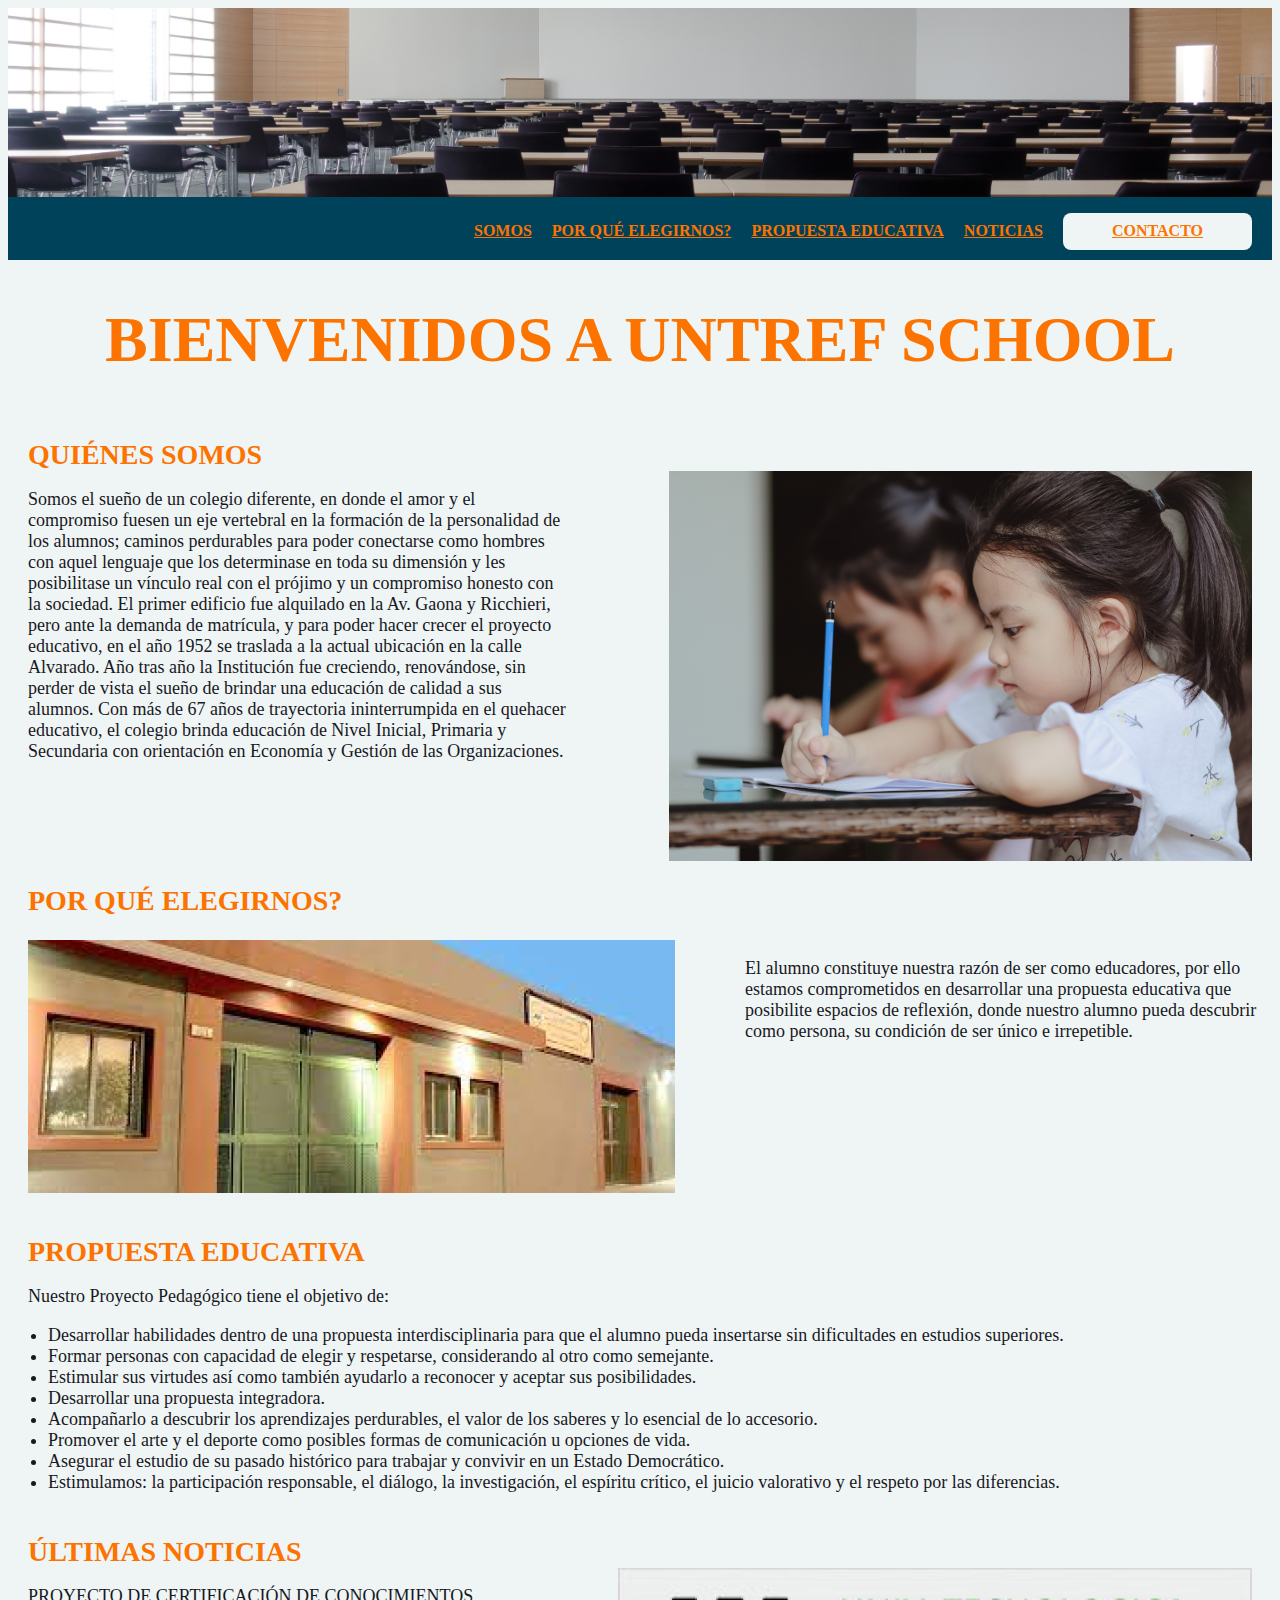
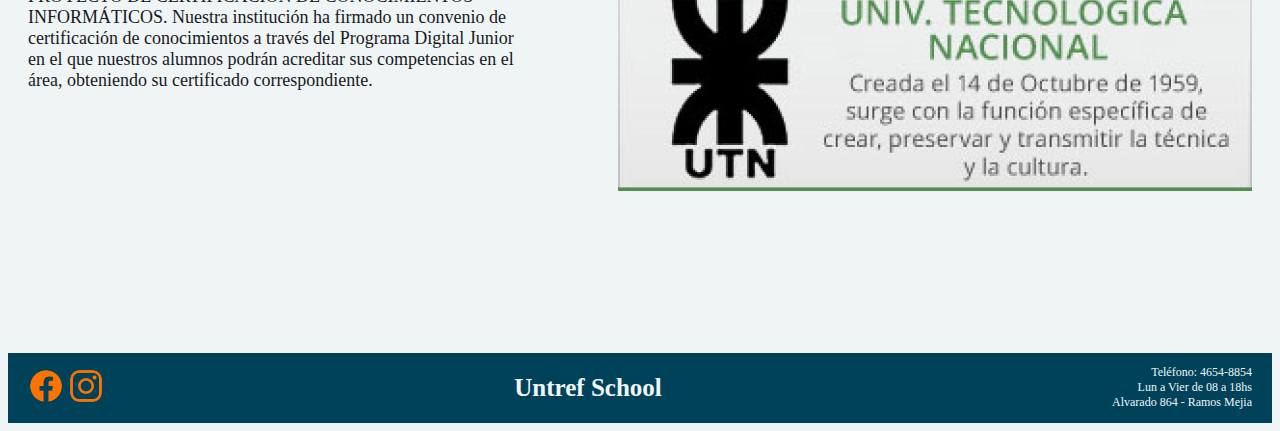
==== index.html @ 14268f2b "aca empece a meter media queries" ====
<!DOCTYPE html>
<html lang="en">
<head>
    <meta charset="UTF-8">
    <meta name="viewport" content="width=device-width, initial-scale=1.0, maximum-scale=5.0, user-scalable=yes">
    <title>Untref School</title>
    <link href='http://fonts.googleapis.com/css?family=Roboto:400,100,100italic,300,300italic,400italic,500,500italic,700,700italic,900italic,900' rel='stylesheet' type='text/css'>
    <link rel="stylesheet" href="./style.css">
</head>
<body>
    <header>
        
       <img src="./imagenes/pexels-pixabay-159213 2 copia.jpg" alt="imagen de un aula de la escuela"> 
          <nav class="navbar">
            <ul class="nav">
                <li class="contenido"><a href="#quienes">SOMOS</a></li>
                <li class="contenido"><a href="#porque">POR QUÉ ELEGIRNOS?</a></li>
                <li class="contenido"><a href="#educacion">PROPUESTA EDUCATIVA</a></li>
                <li class="contenido"><a href="#ultimas-noticias">NOTICIAS</a></li>
                <li class="botoncontacto"> <a href="./formulario.html " target="_blank">CONTACTO</a></li>
            </ul>
        </nav>
     </header>
    <main>
        <h1>BIENVENIDOS A UNTREF SCHOOL</h1>
        <h2 id="quienes" class="quienes-somos"> QUIÉNES SOMOS</h2>
         <div class="imagen-nena" alt="imagen de una niña estudiando">
            <img src="./imagenes/pexels-sunvani-hoàng-7978262 1.png">
             <p> Somos el sueño de un colegio diferente, en donde el amor y el compromiso fuesen un eje vertebral en la formación de la personalidad de los alumnos; caminos perdurables para poder conectarse como hombres con aquel lenguaje que los determinase en toda su dimensión y les posibilitase un vínculo real con el prójimo y un compromiso honesto con la sociedad. El primer edificio fue alquilado en la Av. Gaona y Ricchieri, pero ante la demanda de matrícula, y para poder hacer crecer el proyecto educativo, en el año 1952 se traslada a la actual ubicación en la calle Alvarado. Año tras año la Institución fue creciendo, renovándose, sin perder de vista el sueño de brindar una educación de calidad a sus alumnos. Con más de 67 años de trayectoria ininterrumpida en el quehacer educativo, el colegio brinda educación de Nivel Inicial, Primaria y Secundaria con orientación en Economía y Gestión de las Organizaciones.</p>
         </div>

         <h2 id="porque" class="elegirnos">POR QUÉ ELEGIRNOS?</h2>

         <div class="imagen-colegio">
            <img src="./imagenes/colegio 1.png" alt="imagen del colegio">
            <p>El alumno constituye nuestra razón de ser como educadores, por ello estamos comprometidos en desarrollar una propuesta educativa que posibilite espacios de reflexión, donde nuestro alumno pueda descubrir como persona, su condición de ser único e irrepetible.</p>
         </div>

         <div>
            <h2 id="educacion" class="propuesta">PROPUESTA EDUCATIVA</h2>
            <p>Nuestro Proyecto Pedagógico tiene el objetivo de:</p>
            <ul class="contenido-propuesta">
                <li>Desarrollar habilidades dentro de una propuesta interdisciplinaria para que el alumno pueda insertarse sin dificultades en estudios superiores.</li>
                <li>Formar personas con capacidad de elegir y respetarse, considerando al otro como semejante.</li>
                <li>Estimular sus virtudes así como también ayudarlo a reconocer y aceptar sus posibilidades.</li>
                <li>Desarrollar una propuesta integradora.</li>
                <li>Acompañarlo a descubrir los aprendizajes perdurables, el valor de los saberes y lo esencial de lo accesorio.</li>
                <li>Promover el arte y el deporte como posibles formas de comunicación u opciones de vida.</li>
                <li>Asegurar el estudio de su pasado histórico para trabajar y convivir en un Estado Democrático.</li>
                <li>Estimulamos: la participación responsable, el diálogo, la investigación, el espíritu crítico, el juicio valorativo y el respeto por las diferencias.</li>
            </ul>
        </div>

        <h2 id="ultimas-noticias" class="noticias">ÚLTIMAS NOTICIAS</h2>

        <div class="imagen-utn">
            
            <img src="./imagenes/utnImg 1.png" alt="imagen de la UTN">
            <p>PROYECTO DE CERTIFICACIÓN DE CONOCIMIENTOS INFORMÁTICOS. Nuestra institución ha firmado un convenio de certificación de conocimientos a través del Programa Digital Junior en el que nuestros alumnos podrán acreditar sus competencias en el área, obteniendo su certificado correspondiente.</p>
        </div>      
         
    </main>

    <footer class="footer">
      
        <div class="redes">
            <img class="facebook" src="./imagenes/logo-facebook.png" alt="logo-facebook">
            <img class="instagram" src="./imagenes/logo-instagram.png" alt="logo-instagram">
        </div>
            
        <div>
            <h3 class="untref">Untref School </h3>

        </div>
        
        <nav class="nav-footer">
            <ul>
                <li>Teléfono: 4654-8854</li>
                <li>Lun a Vier de 08 a 18hs</li>
                <li>Alvarado 864 - Ramos Mejia</li>
                
            </ul>
        </nav>
    </footer>
</body>
</html>
---- style.css ----
body{
    background-color:#EFF5F5;
}



header{
    margin: 0px;
    padding:0px;
    display: flex;
    flex-direction: column;
}

.navbar{
    width: 100%;
height: 63px;
background: #00425A;
margin:0px;

}

ul.nav{
    display: flex;
    justify-content: flex-end;
    align-items: center;
    gap:20px;
    

}
li.contenido{
    display: flex;
  justify-content: space-around;
    color: #FC7300;
text-align: center;
font-family: Poppins;
font-size: 16px;
font-style: normal;
font-weight: 600;
line-height: normal;
list-style: none;
}

a:link{
    color:#FC7300;
}
a:visited{
    color: #181823;
}

li.botoncontacto{
    display: flex;
    color: #00425A;
text-align: center;
font-family: Poppins;
font-size: 16px;
font-style: normal;
font-weight: 600;
line-height: normal;
width: 189px;
height: 37px;
border-radius: 8px;
background:#EFF5F5;
align-items: center;
justify-content: center;
margin-right: 20px;
}

main{
    
    height: 1600px;
  
}

h1{
    color: #FC7300;
font-family: Poppins;
font-size: 64px;
font-style: normal;
font-weight: 700;
line-height: normal;
text-align: center;
}

.imagen-nena{
    display: flex;
    flex-direction: row-reverse;
    gap: 100px;
    margin-right: 20px;
}

.quienes-somos{
    color: #FC7300;
font-family: Poppins;
font-size: 28px;
font-style: normal;
font-weight: 700;
line-height: normal;
margin-top:0px;
margin-bottom: 0px;
margin-left: 20px;
padding-top: 20px;
}

p{
    color: #181823;
font-family: Poppins;
font-size: 18px;
font-style: normal;
font-weight: 400;
line-height: normal;
margin-left: 20px;

}

.imagen-colegio{
    display: flex;
    gap: 50px;
    margin-left: 20px;
    
}
.elegirnos{
    color: #FC7300;
    font-family: Poppins;
    font-size: 28px;
    font-style: normal;
    font-weight: 700;
    line-height: normal;
    margin-left: 20px;
    padding-right: 20px;
}

h2.propuesta{
    color: #FC7300;
font-family: Poppins;
font-size: 28px;
font-style: normal;
font-weight: 700;
line-height: normal;
padding-top: 20px;
padding-left: 20px;
margin-bottom: 0px;
}

ul.contenido-propuesta{
    color: #181823;
font-family: Poppins;
font-size: 18px;
font-style: normal;
font-weight: 400;
line-height: normal;
}

.imagen-utn{
    display: flex;
    gap:100px;
    flex-direction: row-reverse;
    margin-right: 20px;
}

h2.noticias{
    color: #FC7300;
    font-family: Poppins;
    font-size: 28px;
    font-style: normal;
    font-weight: 700;
    line-height: normal;
    padding-top: 20px;
    padding-left: 20px;
    margin-bottom: 0px;

}

.footer{
    display: flex;
    background-color:#00425A;
justify-content: space-between;
align-items: center;
height: 70px;
padding-left: 20px;
padding-right: 20px;
margin-top: 50px;

 }

 .facebook{
    width: 36px;
height: 36px;
 }

 .instagram{
    width: 36px;
height: 36px;
 }
 .nav-footer{
    
    color: #EFF5F5;
}

footer>div>h3{
    text-align: center;
    color: #EFF5F5;
font-family: Poppins;
font-size: 25px;
font-style: normal;
font-weight: 600;
line-height: normal;

}

 .nav-footer>ul>li{
 
    color: #EFF5F5;
    text-align: right;
    font-family: Poppins;
    font-size: 12px;
    font-style: normal;
    font-weight: 100;
    line-height: normal;
    list-style: none;
 }

 @media (max-width:768px) {
    body{
        background-color: #00425A;
        
    }

    p{
        color: #EFF5F5;
    }
    ul.contenido-propuesta{
        color: #EFF5F5;
    }

    
 }
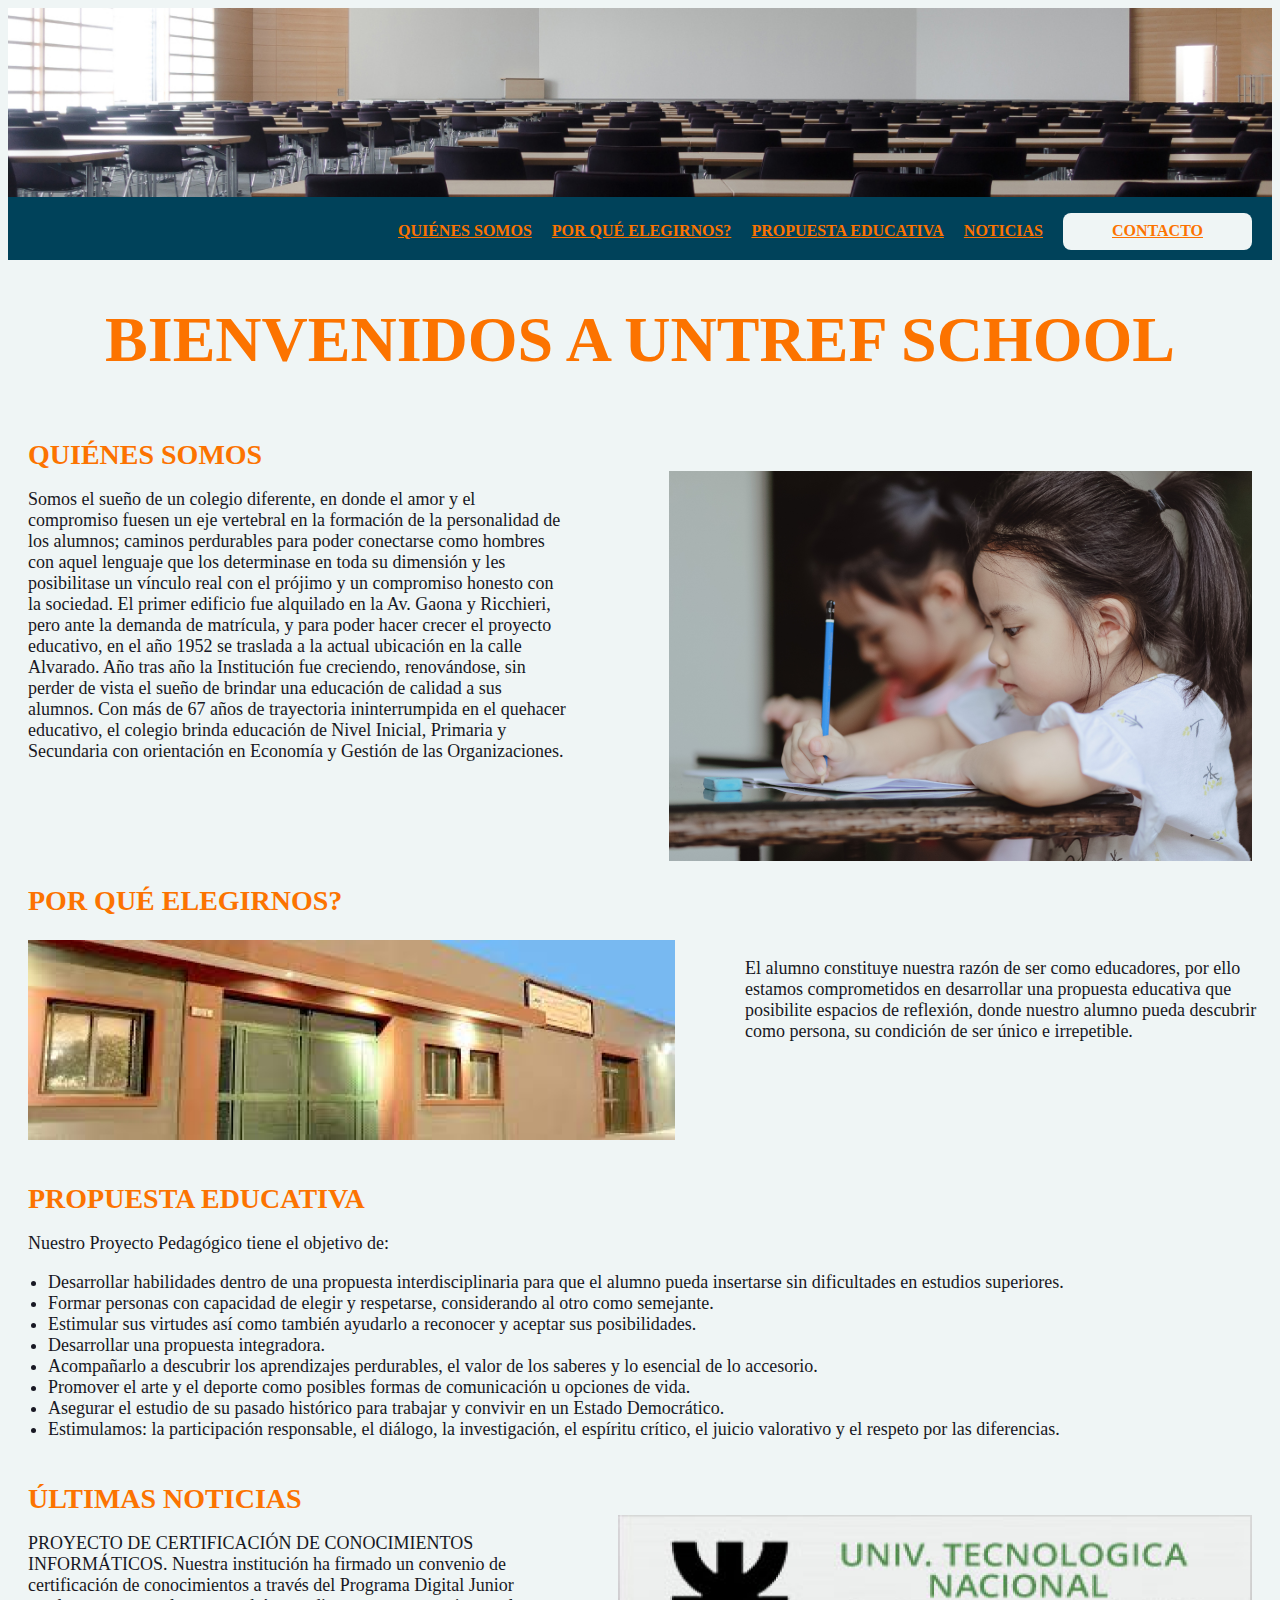
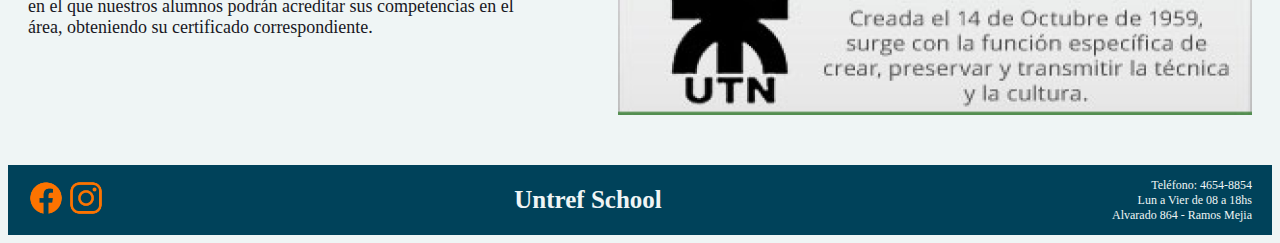
==== commit d756758c: "Archivos con media queries de 768px" ====
--- a/index.html
+++ b/index.html
@@ -13,7 +13,7 @@
        <img src="./imagenes/pexels-pixabay-159213 2 copia.jpg" alt="imagen de un aula de la escuela"> 
           <nav class="navbar">
             <ul class="nav">
-                <li class="contenido"><a href="#quienes">SOMOS</a></li>
+                <li class="contenido"><a href="#quienes">QUIÉNES SOMOS</a></li>
                 <li class="contenido"><a href="#porque">POR QUÉ ELEGIRNOS?</a></li>
                 <li class="contenido"><a href="#educacion">PROPUESTA EDUCATIVA</a></li>
                 <li class="contenido"><a href="#ultimas-noticias">NOTICIAS</a></li>
@@ -26,14 +26,14 @@
         <h2 id="quienes" class="quienes-somos"> QUIÉNES SOMOS</h2>
          <div class="imagen-nena" alt="imagen de una niña estudiando">
             <img src="./imagenes/pexels-sunvani-hoàng-7978262 1.png">
-             <p> Somos el sueño de un colegio diferente, en donde el amor y el compromiso fuesen un eje vertebral en la formación de la personalidad de los alumnos; caminos perdurables para poder conectarse como hombres con aquel lenguaje que los determinase en toda su dimensión y les posibilitase un vínculo real con el prójimo y un compromiso honesto con la sociedad. El primer edificio fue alquilado en la Av. Gaona y Ricchieri, pero ante la demanda de matrícula, y para poder hacer crecer el proyecto educativo, en el año 1952 se traslada a la actual ubicación en la calle Alvarado. Año tras año la Institución fue creciendo, renovándose, sin perder de vista el sueño de brindar una educación de calidad a sus alumnos. Con más de 67 años de trayectoria ininterrumpida en el quehacer educativo, el colegio brinda educación de Nivel Inicial, Primaria y Secundaria con orientación en Economía y Gestión de las Organizaciones.</p>
+             <p class="sueño"> Somos el sueño de un colegio diferente, en donde el amor y el compromiso fuesen un eje vertebral en la formación de la personalidad de los alumnos; caminos perdurables para poder conectarse como hombres con aquel lenguaje que los determinase en toda su dimensión y les posibilitase un vínculo real con el prójimo y un compromiso honesto con la sociedad. El primer edificio fue alquilado en la Av. Gaona y Ricchieri, pero ante la demanda de matrícula, y para poder hacer crecer el proyecto educativo, en el año 1952 se traslada a la actual ubicación en la calle Alvarado. Año tras año la Institución fue creciendo, renovándose, sin perder de vista el sueño de brindar una educación de calidad a sus alumnos. Con más de 67 años de trayectoria ininterrumpida en el quehacer educativo, el colegio brinda educación de Nivel Inicial, Primaria y Secundaria con orientación en Economía y Gestión de las Organizaciones.</p>
          </div>
 
          <h2 id="porque" class="elegirnos">POR QUÉ ELEGIRNOS?</h2>
 
          <div class="imagen-colegio">
             <img src="./imagenes/colegio 1.png" alt="imagen del colegio">
-            <p>El alumno constituye nuestra razón de ser como educadores, por ello estamos comprometidos en desarrollar una propuesta educativa que posibilite espacios de reflexión, donde nuestro alumno pueda descubrir como persona, su condición de ser único e irrepetible.</p>
+            <p class="alumno">El alumno constituye nuestra razón de ser como educadores, por ello estamos comprometidos en desarrollar una propuesta educativa que posibilite espacios de reflexión, donde nuestro alumno pueda descubrir como persona, su condición de ser único e irrepetible.</p>
          </div>
 
          <div>
@@ -56,7 +56,7 @@
         <div class="imagen-utn">
             
             <img src="./imagenes/utnImg 1.png" alt="imagen de la UTN">
-            <p>PROYECTO DE CERTIFICACIÓN DE CONOCIMIENTOS INFORMÁTICOS. Nuestra institución ha firmado un convenio de certificación de conocimientos a través del Programa Digital Junior en el que nuestros alumnos podrán acreditar sus competencias en el área, obteniendo su certificado correspondiente.</p>
+            <p class="proyecto">PROYECTO DE CERTIFICACIÓN DE CONOCIMIENTOS INFORMÁTICOS. Nuestra institución ha firmado un convenio de certificación de conocimientos a través del Programa Digital Junior en el que nuestros alumnos podrán acreditar sus competencias en el área, obteniendo su certificado correspondiente.</p>
         </div>      
          
     </main>
--- a/style.css
+++ b/style.css
@@ -1,5 +1,5 @@
 body{
-    background-color:#EFF5F5;
+    background-color:#EFF5F5
 }
 
 
@@ -9,10 +9,11 @@
     padding:0px;
     display: flex;
     flex-direction: column;
+    width: 100%;
 }
 
 .navbar{
-    width: 100%;
+width: 100%;
 height: 63px;
 background: #00425A;
 margin:0px;
@@ -65,11 +66,7 @@
 margin-right: 20px;
 }
 
-main{
-    
-    height: 1600px;
-  
-}
+
 
 h1{
     color: #FC7300;
@@ -86,6 +83,8 @@
     flex-direction: row-reverse;
     gap: 100px;
     margin-right: 20px;
+    max-height:400px;
+    
 }
 
 .quienes-somos{
@@ -112,10 +111,13 @@
 
 }
 
+
+
 .imagen-colegio{
     display: flex;
     gap: 50px;
     margin-left: 20px;
+    max-height: 200px;
     
 }
 .elegirnos{
@@ -155,6 +157,8 @@
     gap:100px;
     flex-direction: row-reverse;
     margin-right: 20px;
+    max-height: 200px;
+    margin-bottom: 50px;
 }
 
 h2.noticias{
@@ -171,14 +175,14 @@
 }
 
 .footer{
-    display: flex;
-    background-color:#00425A;
+display: flex;
+ background-color:#00425A;
 justify-content: space-between;
 align-items: center;
 height: 70px;
+padding-right: 20px;
 padding-left: 20px;
-padding-right: 20px;
-margin-top: 50px;
+
 
  }
 
@@ -220,19 +224,209 @@
  }
 
  @media (max-width:768px) {
+
     body{
-        background-color: #00425A;
-        
-    }
-
+        width: 768px;
+    }
+    
+    header{
+       
+        display: flex;
+        flex-direction: column;
+        width:100%;
+    }
+    
+    .navbar{
+    width: 768px;
+    height: 63px;
+    background: #00425A;
+    
+    
+    }
+    
+    ul.nav{
+        display: flex;
+        justify-content:center;
+        align-items: center;
+        gap:30px;
+        
+        
+    
+    }
+    li.contenido{
+        display: flex;
+      justify-content: space-around;
+        color: #FC7300;
+    text-align: center;
+    font-family: Poppins;
+    font-size: 12px;
+    font-style: normal;
+    font-weight: 600;
+    line-height: normal;
+    list-style: none;
+    }
+    
+    a:link{
+        color:#FC7300;
+    }
+    a:visited{
+        color: #181823;
+    }
+    
+    li.botoncontacto{
+        display: flex;
+        color: #00425A;
+    text-align: center;
+    font-family: Poppins;
+    font-size: 12px;
+    font-style: normal;
+    font-weight: 600;
+    line-height: normal;
+    width: 100px;
+    height: 30px;
+    border-radius: 8px;
+    background:#EFF5F5;
+    align-items: center;
+    justify-content: center;
+    
+    }
+    h1{
+        color: #FC7300;
+    font-family: Poppins;
+    font-size: 36px;
+    font-style: normal;
+    font-weight: 700;
+    line-height: normal;
+    text-align: center;
+    }
+
+    h2.quienes-somos{
+        margin-bottom: 20px;
+    }
+    .imagen-nena{
+       display: flex;
+        width: 100%;
+        height: 243px;  
+       margin-right:5px;
+       margin-left: 5px;
+       gap:10px;
+
+               
+    }
     p{
-        color: #EFF5F5;
+      
+    color: #181823;
+    font-family: Poppins;
+    font-size: 14px;    
+    font-style: normal;
+    font-weight: 400;
+   
+    margin-top: 0px;
+       
+    }
+
+    div.imagen-colegio{
+        
+      display: flex;
+        width: 100%;
+        height: 233px;  
+      margin-left: 20px;
+      gap:5px;
+
+        
+    }
+    .elegirnos{
+        display: flex;
+        color: #FC7300;
+        font-family: Poppins;
+        font-size: 28px;
+        font-style: normal;
+        font-weight: 700;
+        line-height: normal;
+        margin-left: 20px;
+        padding-right: 20px;
+        margin-top: 200px;
+
+    }
+    p.alumno{
+      
+        width: 400px;
+        margin-right: 20px;
+    }
+
+    h2.propuesta{
+        margin-top: 50px;
     }
     ul.contenido-propuesta{
-        color: #EFF5F5;
-    }
-
-    
+        color: #181823;
+        font-family: Poppins;
+        font-size: 14px;    
+        font-style: normal;
+        font-weight: 400;
+       
+        margin-top: 0px;
+
+    }
+
+    div.imagen-utn{      
+       
+        width: 100%;
+        height: 100px;  
+      margin-left:5px;
+      margin-right: 0px;
+      gap:50px;   
+      margin-bottom: 100px; 
+    }
+
+    .footer{
+        display: flex;
+         background-color:#00425A;
+        justify-content: space-between;
+        align-items: center;
+        height: 70px;
+       
+        
+        
+         }
+        
+         .facebook{
+            width: 26px;
+        height: 26px;
+         }
+        
+         .instagram{
+            width: 26px;
+        height: 26px;
+         }
+
+         .nav-footer>ul{
+            padding:0px;
+         }
+
+         
+         
+         
+         
+         
+         .nav-footer>ul>li{
+ 
+            color: #EFF5F5;
+            text-align: right;
+            font-family: Poppins;
+            font-size: 10px;
+            font-style: normal;
+            font-weight: 100;
+            line-height: normal;
+            list-style: none;
+            
+         }
+
+
+
+ 
+
+  
+
  }
 
 
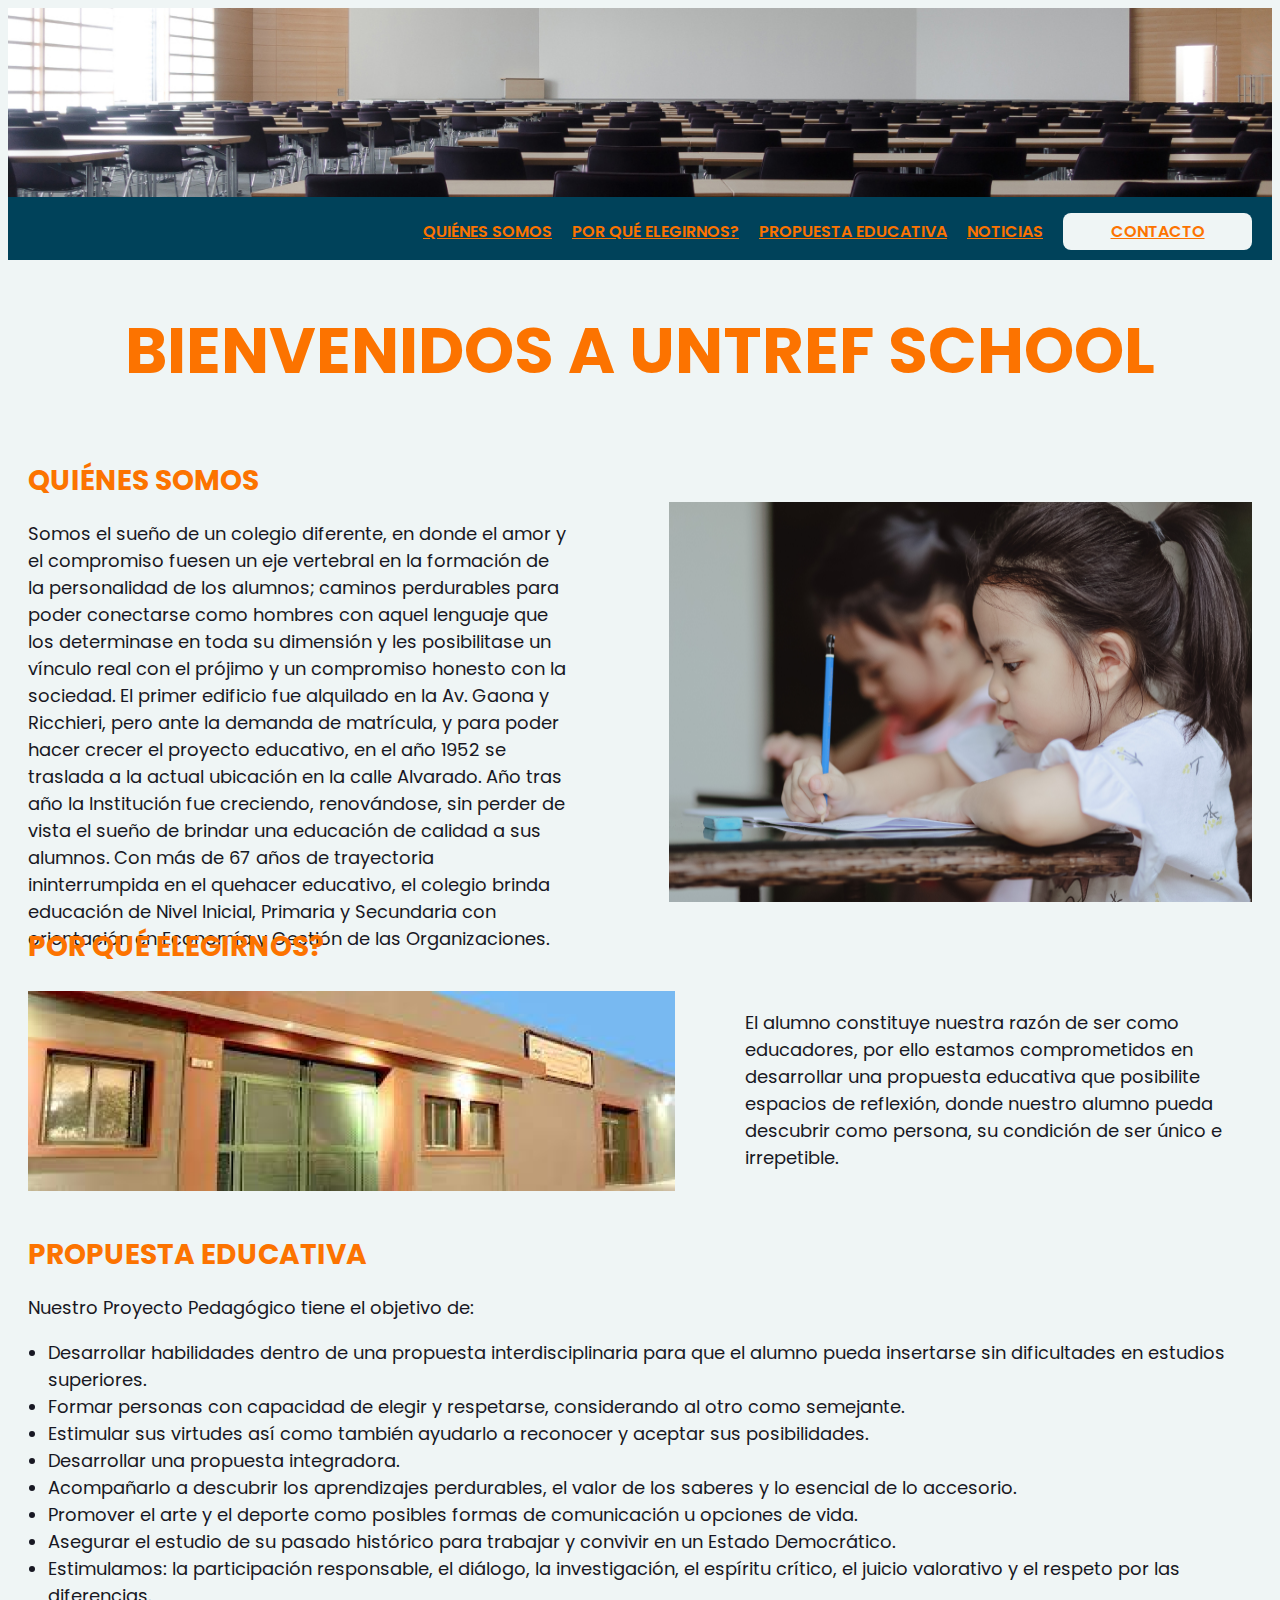
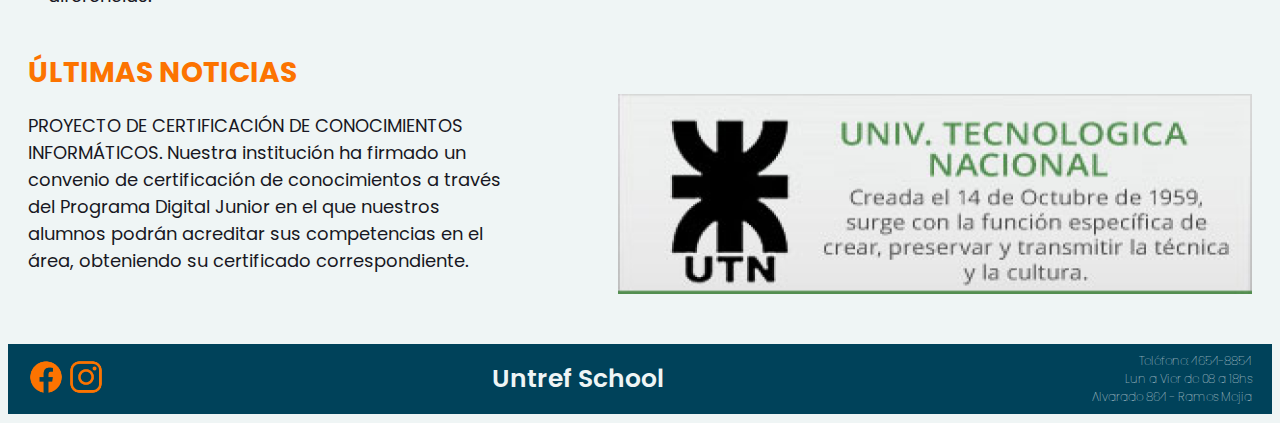
==== commit 17dbb016: "Terminado archivos con media queris para 320px" ====
--- a/index.html
+++ b/index.html
@@ -4,7 +4,9 @@
     <meta charset="UTF-8">
     <meta name="viewport" content="width=device-width, initial-scale=1.0, maximum-scale=5.0, user-scalable=yes">
     <title>Untref School</title>
-    <link href='http://fonts.googleapis.com/css?family=Roboto:400,100,100italic,300,300italic,400italic,500,500italic,700,700italic,900italic,900' rel='stylesheet' type='text/css'>
+    <link rel="preconnect" href="https://fonts.googleapis.com">
+<link rel="preconnect" href="https://fonts.gstatic.com" crossorigin>
+<link href="https://fonts.googleapis.com/css2?family=Poppins:wght@400;500;600;700;800;900&display=swap" rel="stylesheet">
     <link rel="stylesheet" href="./style.css">
 </head>
 <body>
@@ -13,11 +15,13 @@
        <img src="./imagenes/pexels-pixabay-159213 2 copia.jpg" alt="imagen de un aula de la escuela"> 
           <nav class="navbar">
             <ul class="nav">
+                <img class="menu-icon" src="./imagenes/menu.png">
                 <li class="contenido"><a href="#quienes">QUIÉNES SOMOS</a></li>
                 <li class="contenido"><a href="#porque">POR QUÉ ELEGIRNOS?</a></li>
                 <li class="contenido"><a href="#educacion">PROPUESTA EDUCATIVA</a></li>
                 <li class="contenido"><a href="#ultimas-noticias">NOTICIAS</a></li>
-                <li class="botoncontacto"> <a href="./formulario.html " target="_blank">CONTACTO</a></li>
+                <li class="botoncontacto"> <a href="./formulario.html">CONTACTO</a></li>
+                
             </ul>
         </nav>
      </header>
--- a/style.css
+++ b/style.css
@@ -27,6 +27,10 @@
     gap:20px;
     
 
+}
+
+ul img.menu-icon{
+    display: none;
 }
 li.contenido{
     display: flex;
@@ -290,6 +294,7 @@
     justify-content: center;
     
     }
+    
     h1{
         color: #FC7300;
     font-family: Poppins;
@@ -309,10 +314,9 @@
         height: 243px;  
        margin-right:5px;
        margin-left: 5px;
-       gap:10px;
-
-               
-    }
+       gap:10px;               
+    }
+
     p{
       
     color: #181823;
@@ -384,8 +388,6 @@
         justify-content: space-between;
         align-items: center;
         height: 70px;
-       
-        
         
          }
         
@@ -401,12 +403,7 @@
 
          .nav-footer>ul{
             padding:0px;
-         }
-
-         
-         
-         
-         
+         }        
          
          .nav-footer>ul>li{
  
@@ -419,21 +416,149 @@
             line-height: normal;
             list-style: none;
             
-         }
-
+         }  
+        }
+
+        @media (max-width:320px){
+            body{
+                background-color: #00425A;
+            }
+
+            p{
+                color:#EFF5F5;
+            
+            }
+
+            ul.contenido-propuesta{
+                color: #EFF5F5;
+            }
+
+            .navbar{
+                background-color: #181823;
+            }
+            ul.nav{
+                display:flex;
+                justify-content: flex-start;
+               
+            }
+            nav ul img.menu-icon{
+                display: flex;
+                justify-content: flex-start;
+                align-items: center;
+            }
+            li.contenido{
+                display:none;
+            }
+            li.botoncontacto{
+                display: none;
+            }
+            .imagen-nena{
+                display: flex;
+                flex-direction: column;
+                margin-right:5px;
+                margin-left: 5px;
+                margin-bottom: 150px;
+             }
+
+             p.sueño{
+                margin-top:15px ;
+               
+             }
+
+             h2.elegirnos{
+                margin-top: 510px;
+             }
+
+             .imagen-colegio{
+                display:flex;
+                flex-direction: column;
+                margin-bottom: 150px;
+                
+             }
+             p.alumno{
+                width: 748px;
+                margin-top: 15px;
+             }
+
+             h2.propuesta{
+
+                margin-top:195px;
+             }
+
+             div.imagen-utn{
+                display: flex;  
+                flex-direction: column-reverse;
+                margin-top: 300px;
+                margin-bottom:50px;
+                gap:5px;
+              
+             }
+             p.proyecto{
+                width: 748px;
+                margin-bottom: 15px;
+              
+
+              
+
+             }
+             
+
+
+
+            
+
+                
+                
+
+
+
+
+
+
+
+
+
+
+
+
+
+
+
+
+
+
+
+           .footer{
+            background-color: #181823;
+           }
+
+           .facebook{
+            width: 24px;
+            height: 24px;
+
+           }
+
+           .instagram{
+            width: 24px;
+            height: 24px;
+           }
+
+           div.h3{
+            text-align: center;
+            color: #EFF5F5;
+            font-family: Poppins;
+            font-size: 25px;
+            font-style: normal;
+            font-weight: 500;
+            line-height: normal;
+
+           }
+        }
+
+        
+        
 
 
  
 
-  
-
- }
-
-
-
-
-
-
-
-    
-  
+ 
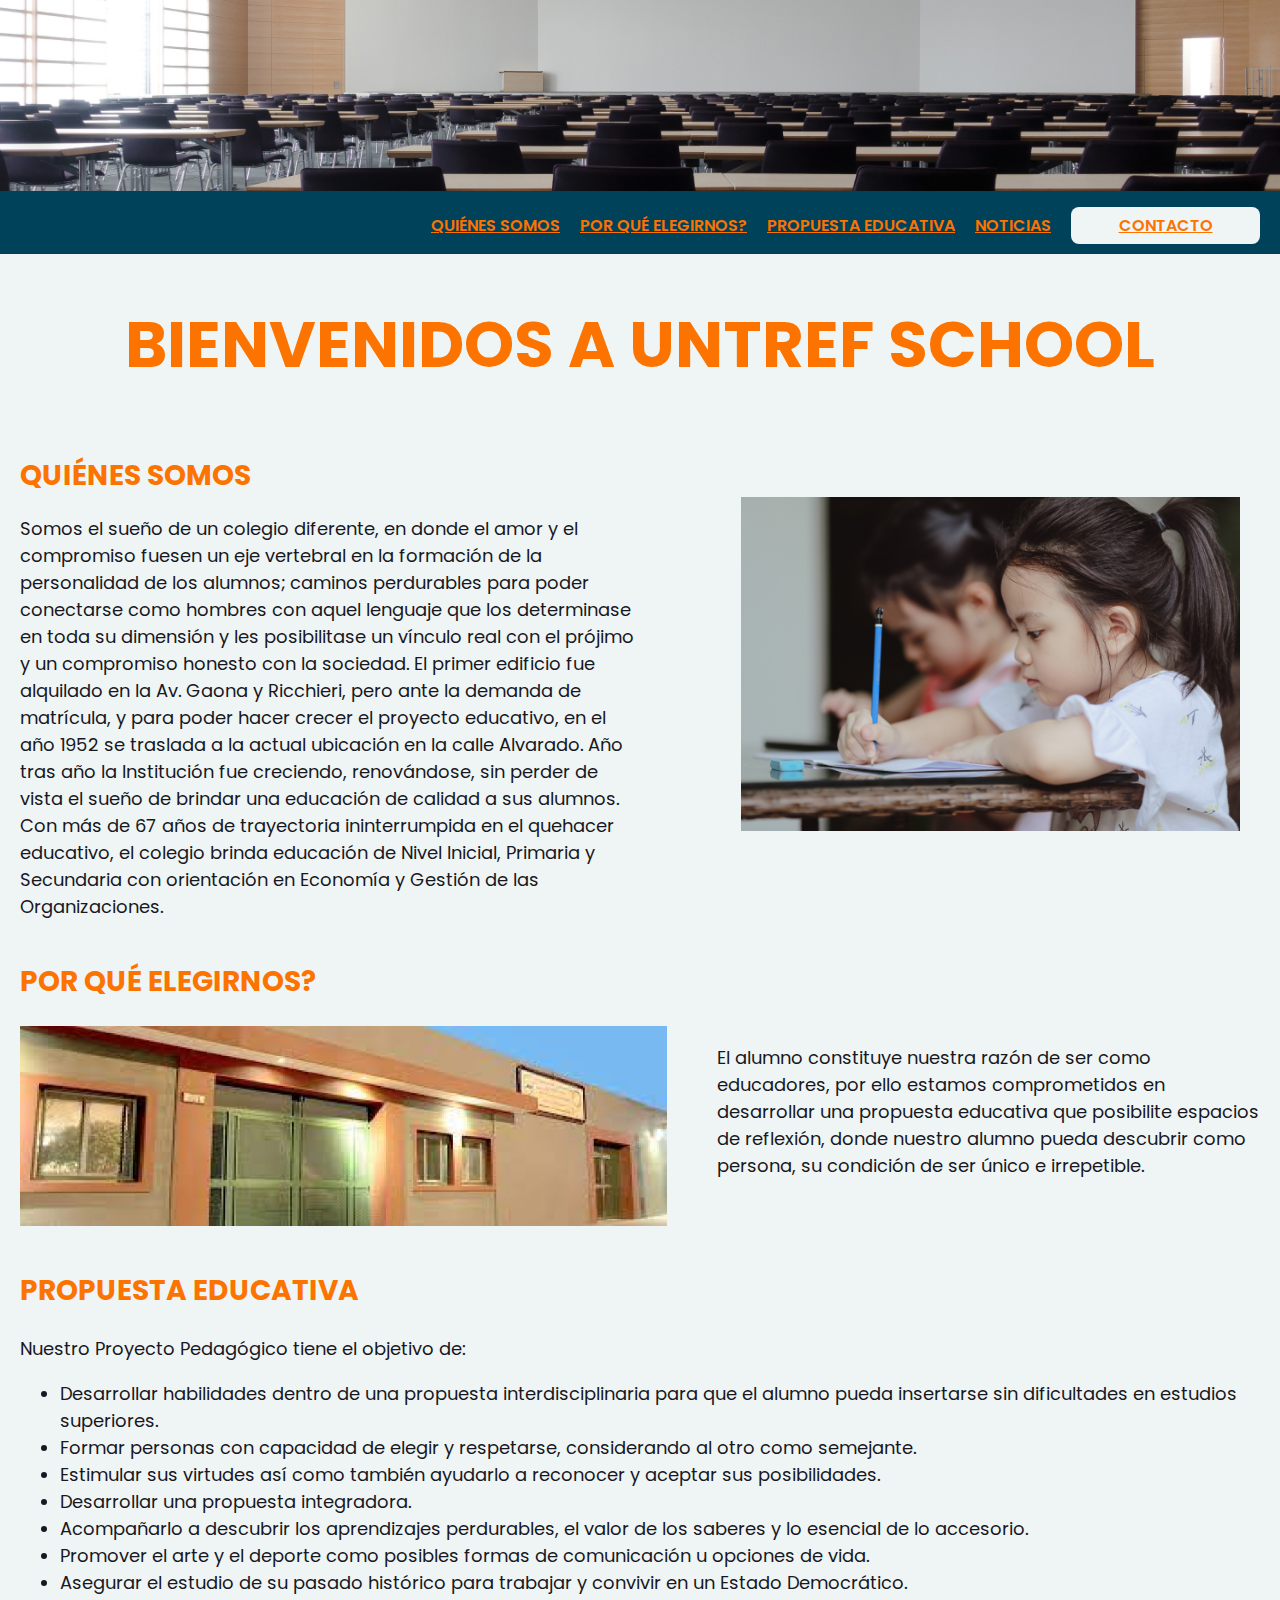
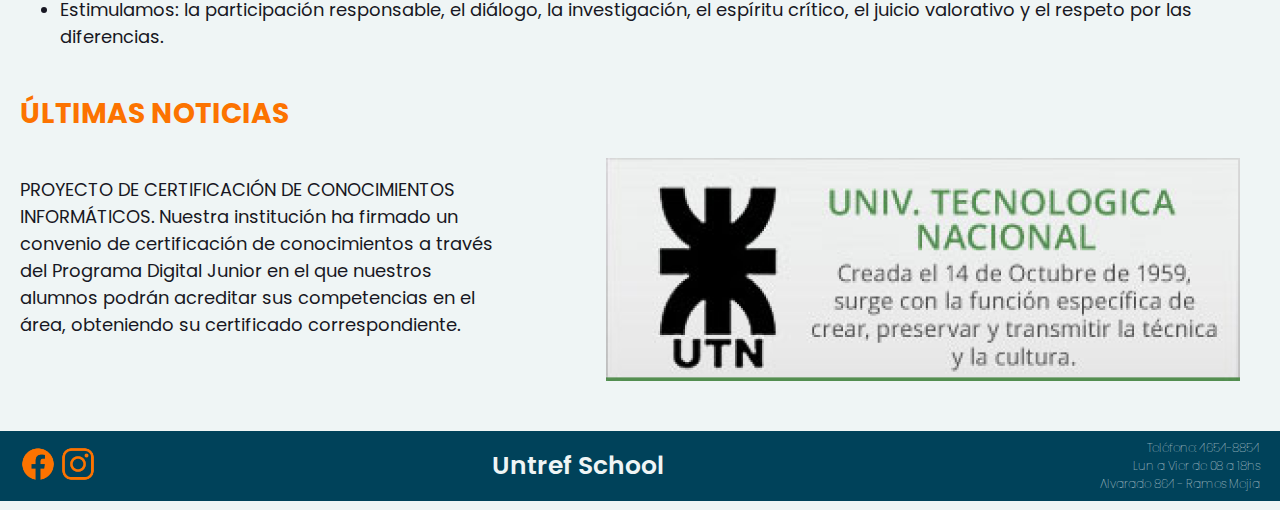
==== commit a3e80a2a: "se agregaron detalles en el html, etiqueta meta y lang" ====
--- a/index.html
+++ b/index.html
@@ -1,13 +1,16 @@
 <!DOCTYPE html>
-<html lang="en">
+<html lang="es">
 <head>
     <meta charset="UTF-8">
     <meta name="viewport" content="width=device-width, initial-scale=1.0, maximum-scale=5.0, user-scalable=yes">
+    <meta name="author" content="Carla Silingardi">
+    <meta name="description" content="Proyecto integrador de Frontend de UNTREF">
     <title>Untref School</title>
     <link rel="preconnect" href="https://fonts.googleapis.com">
 <link rel="preconnect" href="https://fonts.gstatic.com" crossorigin>
 <link href="https://fonts.googleapis.com/css2?family=Poppins:wght@400;500;600;700;800;900&display=swap" rel="stylesheet">
     <link rel="stylesheet" href="./style.css">
+    <link rel="icon" type="image/x-icon" href="./imagenes/highschool.png">
 </head>
 <body>
     <header>
@@ -28,8 +31,8 @@
     <main>
         <h1>BIENVENIDOS A UNTREF SCHOOL</h1>
         <h2 id="quienes" class="quienes-somos"> QUIÉNES SOMOS</h2>
-         <div class="imagen-nena" alt="imagen de una niña estudiando">
-            <img src="./imagenes/pexels-sunvani-hoàng-7978262 1.png">
+         <div class="imagen-nena" >
+            <img src="./imagenes/pexels-sunvani-hoàng-7978262 1.png" alt="imagen de una niña estudiando">
              <p class="sueño"> Somos el sueño de un colegio diferente, en donde el amor y el compromiso fuesen un eje vertebral en la formación de la personalidad de los alumnos; caminos perdurables para poder conectarse como hombres con aquel lenguaje que los determinase en toda su dimensión y les posibilitase un vínculo real con el prójimo y un compromiso honesto con la sociedad. El primer edificio fue alquilado en la Av. Gaona y Ricchieri, pero ante la demanda de matrícula, y para poder hacer crecer el proyecto educativo, en el año 1952 se traslada a la actual ubicación en la calle Alvarado. Año tras año la Institución fue creciendo, renovándose, sin perder de vista el sueño de brindar una educación de calidad a sus alumnos. Con más de 67 años de trayectoria ininterrumpida en el quehacer educativo, el colegio brinda educación de Nivel Inicial, Primaria y Secundaria con orientación en Economía y Gestión de las Organizaciones.</p>
          </div>
 
@@ -59,7 +62,7 @@
 
         <div class="imagen-utn">
             
-            <img src="./imagenes/utnImg 1.png" alt="imagen de la UTN">
+            <img src="./imagenes/utnImg 1.png" alt="imagen del logo de la UTN">
             <p class="proyecto">PROYECTO DE CERTIFICACIÓN DE CONOCIMIENTOS INFORMÁTICOS. Nuestra institución ha firmado un convenio de certificación de conocimientos a través del Programa Digital Junior en el que nuestros alumnos podrán acreditar sus competencias en el área, obteniendo su certificado correspondiente.</p>
         </div>      
          
--- a/style.css
+++ b/style.css
@@ -1,5 +1,10 @@
 body{
-    background-color:#EFF5F5
+    background-color:#EFF5F5;
+    margin: 0;
+}
+main {
+    padding-left: 20px;
+    padding-right: 20px;
 }
 
 
@@ -87,8 +92,12 @@
     flex-direction: row-reverse;
     gap: 100px;
     margin-right: 20px;
-    max-height:400px;
-    
+    height: 100%;
+    max-height: 100%;
+}
+.imagen-nena img {
+    max-width: 500px;
+    max-height: 334px;
 }
 
 .quienes-somos{
@@ -100,7 +109,6 @@
 line-height: normal;
 margin-top:0px;
 margin-bottom: 0px;
-margin-left: 20px;
 padding-top: 20px;
 }
 
@@ -111,7 +119,6 @@
 font-style: normal;
 font-weight: 400;
 line-height: normal;
-margin-left: 20px;
 
 }
 
@@ -120,7 +127,6 @@
 .imagen-colegio{
     display: flex;
     gap: 50px;
-    margin-left: 20px;
     max-height: 200px;
     
 }
@@ -131,7 +137,6 @@
     font-style: normal;
     font-weight: 700;
     line-height: normal;
-    margin-left: 20px;
     padding-right: 20px;
 }
 
@@ -143,8 +148,7 @@
 font-weight: 700;
 line-height: normal;
 padding-top: 20px;
-padding-left: 20px;
-margin-bottom: 0px;
+
 }
 
 ul.contenido-propuesta{
@@ -161,8 +165,14 @@
     gap:100px;
     flex-direction: row-reverse;
     margin-right: 20px;
-    max-height: 200px;
+    max-height: 100%;
+    height: 100%;
     margin-bottom: 50px;
+}
+
+.imagen-utn img {
+    max-width: 634px;
+    max-height: 223px;
 }
 
 h2.noticias{
@@ -173,8 +183,6 @@
     font-weight: 700;
     line-height: normal;
     padding-top: 20px;
-    padding-left: 20px;
-    margin-bottom: 0px;
 
 }
 
@@ -229,10 +237,7 @@
 
  @media (max-width:768px) {
 
-    body{
-        width: 768px;
-    }
-    
+        
     header{
        
         display: flex;
@@ -241,7 +246,7 @@
     }
     
     .navbar{
-    width: 768px;
+   
     height: 63px;
     background: #00425A;
     
@@ -311,12 +316,12 @@
     .imagen-nena{
        display: flex;
         width: 100%;
-        height: 243px;  
        margin-right:5px;
        margin-left: 5px;
        gap:10px;               
     }
 
+  
     p{
       
     color: #181823;
@@ -334,8 +339,7 @@
       display: flex;
         width: 100%;
         height: 233px;  
-      margin-left: 20px;
-      gap:5px;
+        gap:5px;
 
         
     }
@@ -347,15 +351,14 @@
         font-style: normal;
         font-weight: 700;
         line-height: normal;
-        margin-left: 20px;
         padding-right: 20px;
-        margin-top: 200px;
-
-    }
+            }
+
     p.alumno{
       
         width: 400px;
         margin-right: 20px;
+        display:contents;
     }
 
     h2.propuesta{
@@ -418,8 +421,7 @@
             
          }  
         }
-
-        @media (max-width:320px){
+        @media (max-width:451px){
             body{
                 background-color: #00425A;
             }
@@ -432,6 +434,11 @@
             ul.contenido-propuesta{
                 color: #EFF5F5;
             }
+
+            h2.propuesta {
+                margin-top: 0px;
+            }
+
 
             .navbar{
                 background-color: #181823;
@@ -449,15 +456,14 @@
             li.contenido{
                 display:none;
             }
-            li.botoncontacto{
-                display: none;
-            }
+           
             .imagen-nena{
                 display: flex;
                 flex-direction: column;
                 margin-right:5px;
                 margin-left: 5px;
-                margin-bottom: 150px;
+                height: 100%;
+                max-height: 100%;
              }
 
              p.sueño{
@@ -465,70 +471,42 @@
                
              }
 
-             h2.elegirnos{
-                margin-top: 510px;
-             }
-
+             
              .imagen-colegio{
                 display:flex;
                 flex-direction: column;
-                margin-bottom: 150px;
+                height: 100% !important;
+                max-height: 100%;
+                gap: 20px !important;
+                margin-bottom: 20px;
+             }
+
+             p.alumno{
                 
+                margin-top: 15px;
+               
              }
-             p.alumno{
-                width: 748px;
-                margin-top: 15px;
-             }
-
-             h2.propuesta{
-
-                margin-top:195px;
-             }
+
+            
 
              div.imagen-utn{
                 display: flex;  
                 flex-direction: column-reverse;
-                margin-top: 300px;
                 margin-bottom:50px;
-                gap:5px;
+                gap:30px;
+                height: 100%;
+                max-height: 100%;
               
              }
              p.proyecto{
-                width: 748px;
-                margin-bottom: 15px;
-              
-
-              
-
-             }
+                width: 450px;
+                margin-bottom: 0px;
+                display: contents;
+                margin-bottom: 20px;
+                }
              
-
-
-
-            
-
-                
-                
-
-
-
-
-
-
-
-
-
-
-
-
-
-
-
-
-
-
-
-           .footer{
+             
+             .footer{
             background-color: #181823;
            }
 
@@ -554,7 +532,42 @@
 
            }
         }
-
+        @media only screen and (min-device-width: 768px) and (max-device-width: 1024px) {
+            .imagen-nena {
+                gap: 0;
+                margin-right: 0;
+                flex-direction: column
+            }
+            .imagen-nena img {
+                max-width: 100%;
+                margin-top: 12px;
+            }
+            .imagen-colegio {
+                flex-direction: column;
+                height: 100%  !important;
+                max-height: 100%;
+            }
+            .imagen-utn {
+                height: 100%;
+                max-height: 100%;
+                gap: 20px;
+            }
+        }
+                
+        @media only screen and (min-device-width: 452px) and (max-device-width: 767px) {
+            .imagen-nena {
+                gap: 20px;
+            }
+            .imagen-colegio {
+                gap: 20px;
+            }
+            .imagen-utn {
+                gap: 20px;
+            }
+        } 
+
+
+        
         
         
 
